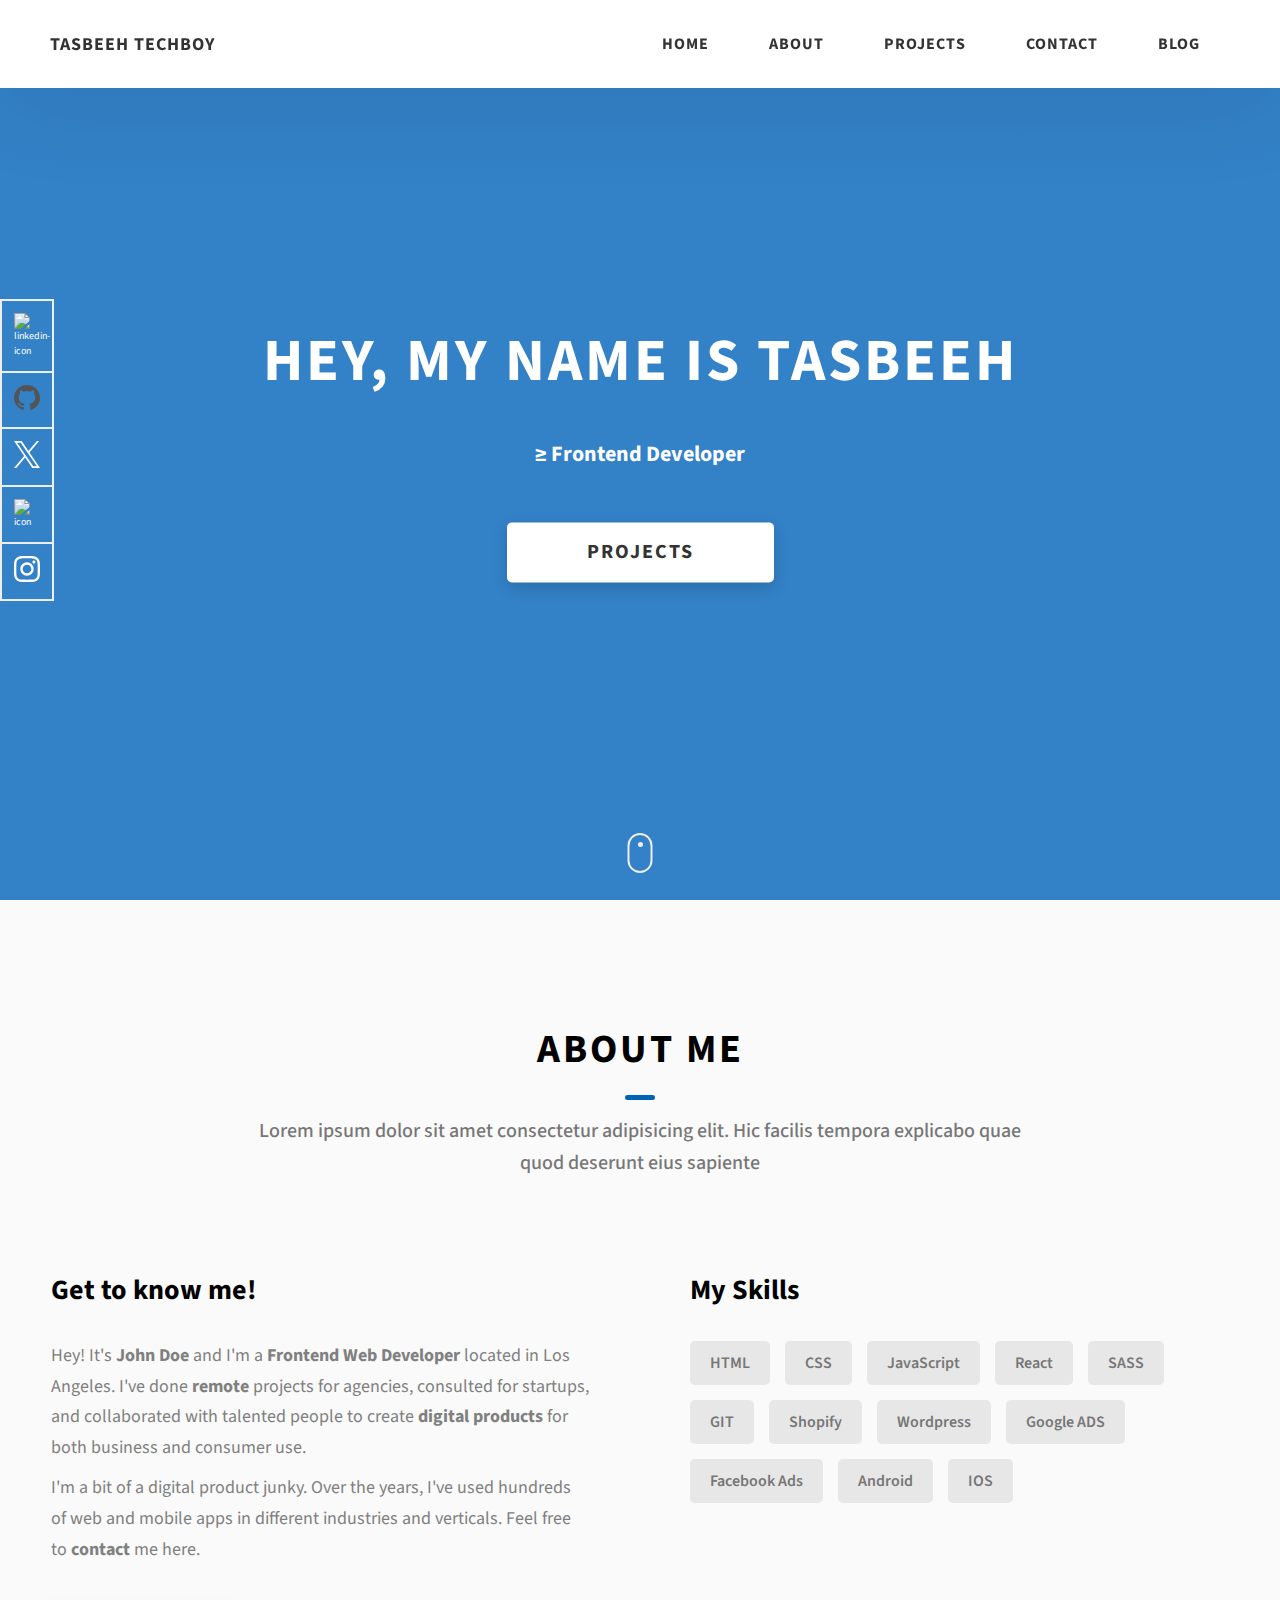
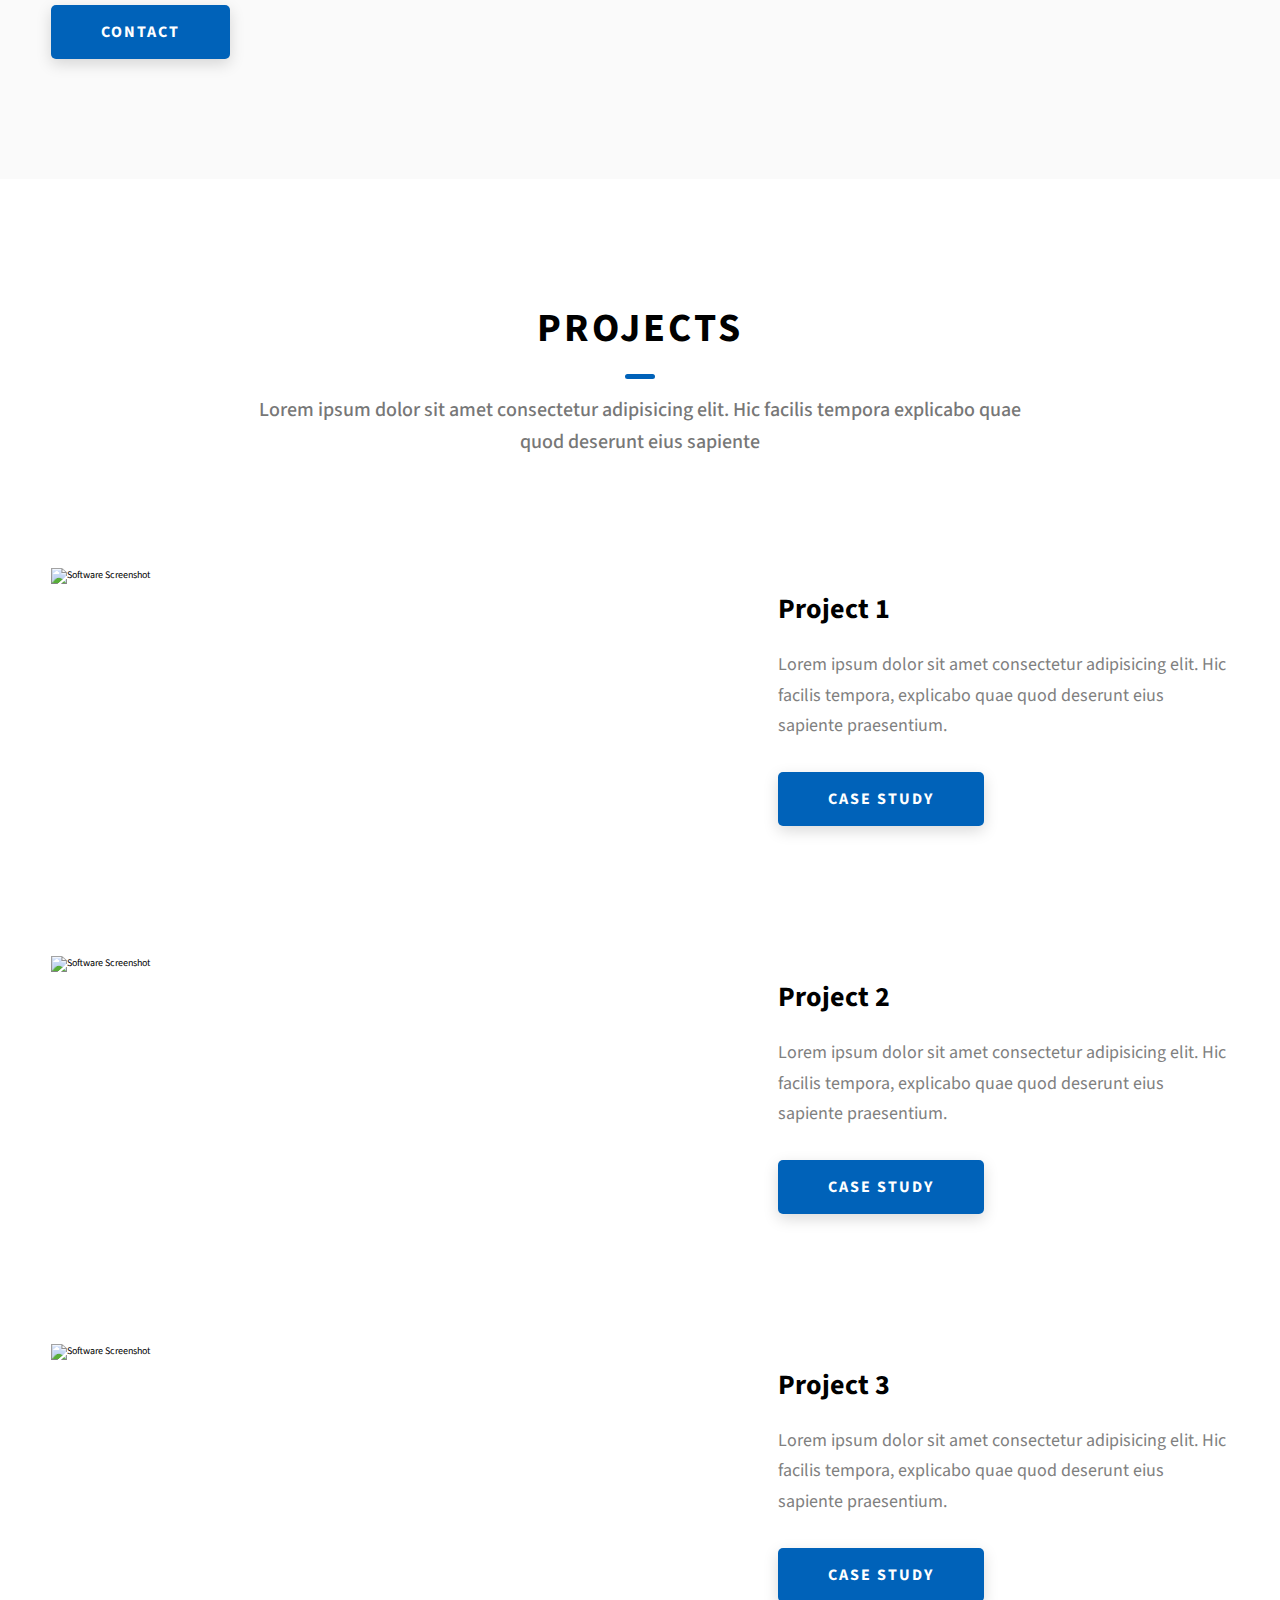
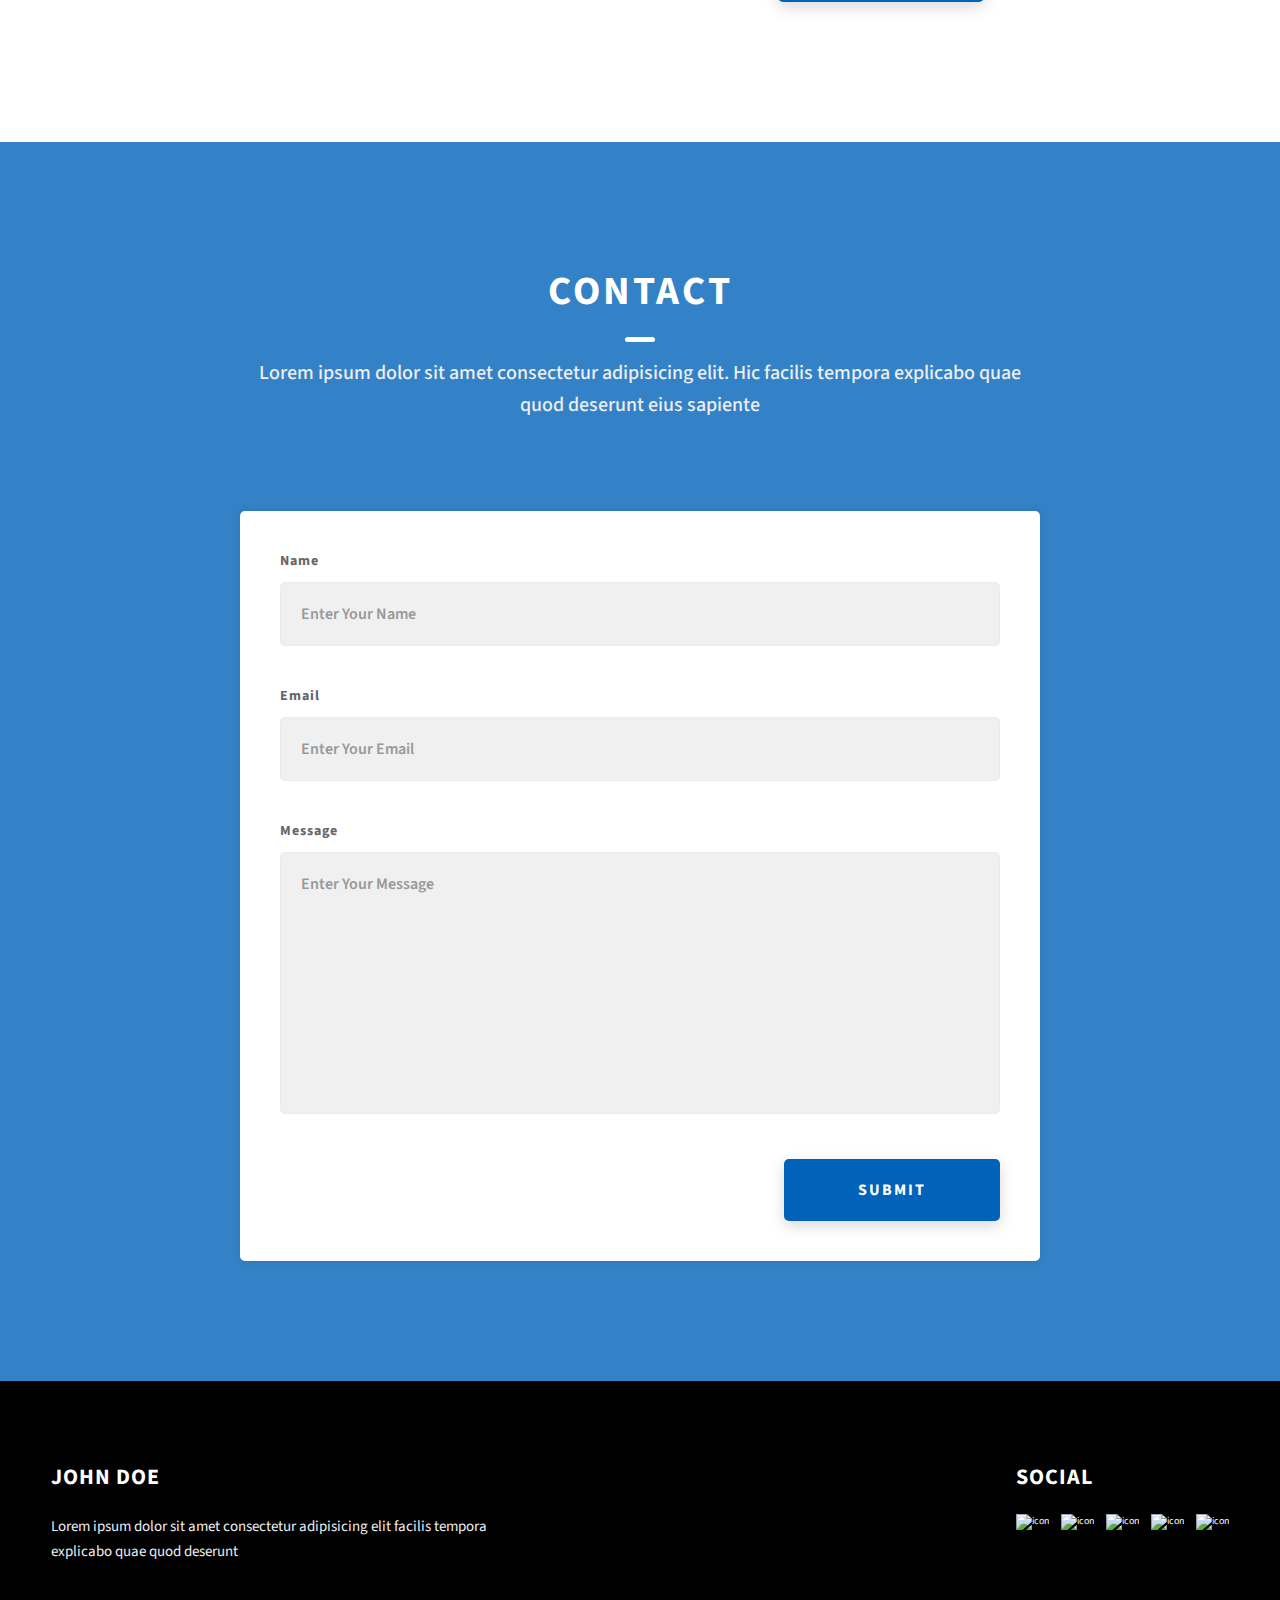
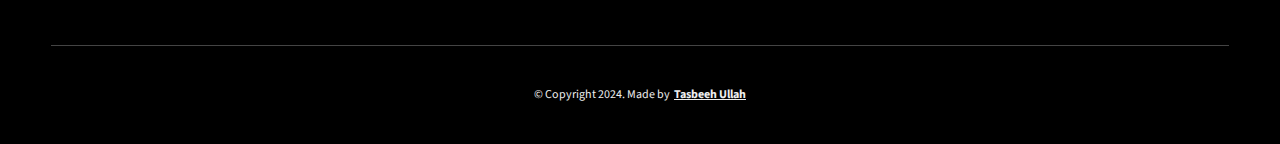
==== portoliosite 2/index.html @ 3620fe5a "added new folder of new portfolio site" ====
<!DOCTYPE html>
<html lang="en">

<head>
    <meta charset="UTF-8" />
    <meta name="viewport" content="width=device-width, initial-scale=1.0" />
    <meta http-equiv="X-UA-Compatible" content="ie=edge" />
    <title>Tasbeeh Ullah</title>
    <meta name="description" content="Tasbeeh Ullah" />

    <link rel="stylesheet" href="assest/css/style.css">

    <link rel="preconnect" href="https://fonts.googleapis.com" />
    <link rel="preconnect" href="https://fonts.gstatic.com" crossorigin />
    <link href="https://fonts.googleapis.com/css2?family=Source+Sans+Pro:wght@400;600;700;900&display=swap"
        rel="stylesheet" />
</head>

<body>
    <header class="header">
        <div class="header__content">
            <div class="header__logo-container">
                <!-- <div class="header__logo-img-cont"> -->
                <!-- <img src="./image/profile2.png" alt="Tasbeeh ullah logo" class="header__logo-img" /> -->
                <!-- </div> -->
                <span class="header__logo-sub">Tasbeeh TechBoy</span>
            </div>

            <div class="header__main">
                <ul class="header__links">
                    <li class="header__link-wrapper">
                        <a href="./index.html" class="header__link"> Home </a>
                    </li>
                    <li class="header__link-wrapper">
                        <a href="./index.html#about" class="header__link">About </a>
                    </li>
                    <li class="header__link-wrapper">
                        <a href="./index.html#projects" class="header__link">
                            Projects
                        </a>
                    </li>
                    <li class="header__link-wrapper">
                        <a href="./index.html#contact" class="header__link"> Contact </a>
                    </li>
                    <li class="header__link-wrapper">
                        <a href="./index.html#blog" class="header__link"> Blog </a>
                    </li>
                </ul>
                <!--  -->
                <div class="header__main-ham-menu-cont">
                    <img src="./assets/svg/ham-menu.svg" alt="hamburger menu" class="header__main-ham-menu" />
                    <img src="./assets/svg/ham-menu-close.svg" alt="hamburger menu close"
                        class="header__main-ham-menu-close d-none" />
                </div>
            </div>
        </div>

        <!--  -->
        <div class="header__sm-menu">
            <div class="header__sm-menu-content">
                <ul class="header__sm-menu-links">
                    <li class="header__sm-menu-link">
                        <a href="./index.html"> Home </a>
                    </li>

                    <li class="header__sm-menu-link">
                        <a href="./index.html#about"> About </a>
                    </li>

                    <li class="header__sm-menu-link">
                        <a href="./index.html#projects"> Projects </a>
                    </li>

                    <li class="header__sm-menu-link">
                        <a href="./index.html#contact"> Contact </a>
                    </li>
                </ul>
            </div>
        </div>
    </header>
    <!-- Header end -->


    <!-- hereo Section start -->
    <section class="home-hero">
        <div class="home-hero__content">
            <h1 class="heading-primary">Hey, My name is Tasbeeh </h1>
            <div class="home-hero__info">

                <h2 class="text-primary" id="subtitle">≥
                    Frontend Developer </h2>
            </div>
            <div class="home-hero__cta">
                <a href="./#projects" class="btn btn--bg">Projects</a>
            </div>
        </div>
        <div class="home-hero__socials">
            <div class="home-hero__social">
                <a href="#" class="home-hero__social-icon-link">
                    <img src="/assest/images/linkedin.svg" alt="linkedin-icon" class="home-hero__social-icon" />
                </a>
            </div>
            <div class="home-hero__social">
                <a href="#" class="home-hero__social-icon-link">
                    <img src="./assest/images/github.svg" alt="github-icon" class="home-hero__social-icon" />
                </a>
            </div>
            <div class="home-hero__social">
                <a href="#" class="home-hero__social-icon-link">
                    <img src="./assest/images/x_dark.svg" alt="twitter-icon" class="home-hero__social-icon" />
                </a>
            </div>
            <div class="home-hero__social">
                <a href="#" class="home-hero__social-icon-link">
                    <img src="./assets/png/yt-ico.png" alt="icon" class="home-hero__social-icon" />
                </a>
            </div>
            <div class="home-hero__social">
                <a href="#" class="home-hero__social-icon-link home-hero__social-icon-link--bd-none">
                    <img src="./assest/images/instagram_dark.svg" alt="instigram-icon" class="home-hero__social-icon" />
                </a>
            </div>
        </div>

        <div class="home-hero__mouse-scroll-cont">
            <div class="mouse"></div>
        </div>
    </section>
    <!--  -->
    <section id="about" class="about sec-pad">
        <div class="main-container">
            <h2 class="heading heading-sec heading-sec__mb-med">
                <span class="heading-sec__main">About Me</span>
                <span class="heading-sec__sub">
                    Lorem ipsum dolor sit amet consectetur adipisicing elit. Hic facilis
                    tempora explicabo quae quod deserunt eius sapiente
                </span>
            </h2>

            <div class="about__content">
                <div class="about__content-main">
                    <h3 class="about__content-title">Get to know me!</h3>
                    <div class="about__content-details">
                        <p class="about__content-details-para">
                            Hey! It's
                            <strong>John Doe</strong>
                            and I'm a <strong> Frontend Web Developer </strong> located in
                            Los Angeles. I've done
                            <strong> remote </strong>
                            projects for agencies, consulted for startups, and collaborated
                            with talented people to create
                            <strong>digital products </strong>
                            for both business and consumer use.
                        </p>
                        <p class="about__content-details-para">
                            I'm a bit of a digital product junky. Over the years, I've used
                            hundreds of web and mobile apps in different industries and
                            verticals. Feel free to
                            <strong>contact</strong> me here.
                        </p>
                    </div>
                    <a href="./#contact" class="btn btn--med btn--theme dynamicBgClr">Contact</a>
                </div>
                <div class="about__content-skills">
                    <h3 class="about__content-title">My Skills</h3>
                    <div class="skills">
                        <div class="skills__skill">HTML</div>
                        <div class="skills__skill">CSS</div>
                        <div class="skills__skill">JavaScript</div>
                        <div class="skills__skill">React</div>
                        <div class="skills__skill">SASS</div>
                        <div class="skills__skill">GIT</div>
                        <div class="skills__skill">Shopify</div>
                        <div class="skills__skill">Wordpress</div>
                        <div class="skills__skill">Google ADS</div>
                        <div class="skills__skill">Facebook Ads</div>
                        <div class="skills__skill">Android</div>
                        <div class="skills__skill">IOS</div>
                    </div>
                </div>
            </div>
        </div>
    </section>
    <!--  -->
    <section id="projects" class="projects sec-pad">
        <div class="main-container">
            <h2 class="heading heading-sec heading-sec__mb-bg">
                <span class="heading-sec__main">Projects</span>
                <span class="heading-sec__sub">
                    Lorem ipsum dolor sit amet consectetur adipisicing elit. Hic facilis
                    tempora explicabo quae quod deserunt eius sapiente
                </span>
            </h2>

            <div class="projects__content">
                <div class="projects__row">
                    <div class="projects__row-img-cont">
                        <img src="./assets/jpeg/project-mockup-example.jpeg" alt="Software Screenshot"
                            class="projects__row-img" loading="lazy" />
                    </div>
                    <div class="projects__row-content">
                        <h3 class="projects__row-content-title">Project 1</h3>
                        <p class="projects__row-content-desc">
                            Lorem ipsum dolor sit amet consectetur adipisicing elit. Hic
                            facilis tempora, explicabo quae quod deserunt eius sapiente
                            praesentium.
                        </p>
                        <a href="./project-1.html" class="btn btn--med btn--theme dynamicBgClr" target="_blank">Case
                            Study</a>
                    </div>
                </div>
                <div class="projects__row">
                    <div class="projects__row-img-cont">
                        <img src="./assets/jpeg/project-mockup-example.jpeg" alt="Software Screenshot"
                            class="projects__row-img" loading="lazy" />
                    </div>
                    <div class="projects__row-content">
                        <h3 class="projects__row-content-title">Project 2</h3>
                        <p class="projects__row-content-desc">
                            Lorem ipsum dolor sit amet consectetur adipisicing elit. Hic
                            facilis tempora, explicabo quae quod deserunt eius sapiente
                            praesentium.
                        </p>
                        <a href="./project-2.html" class="btn btn--med btn--theme dynamicBgClr" target="_blank">Case
                            Study</a>
                    </div>
                </div>
                <div class="projects__row">
                    <div class="projects__row-img-cont">
                        <img src="./assets/jpeg/project-mockup-example.jpeg" alt="Software Screenshot"
                            class="projects__row-img" loading="lazy" />
                    </div>
                    <div class="projects__row-content">
                        <h3 class="projects__row-content-title">Project 3</h3>
                        <p class="projects__row-content-desc">
                            Lorem ipsum dolor sit amet consectetur adipisicing elit. Hic
                            facilis tempora, explicabo quae quod deserunt eius sapiente
                            praesentium.
                        </p>
                        <a href="./project-3.html" class="btn btn--med btn--theme dynamicBgClr" target="_blank">Case
                            Study</a>
                    </div>
                </div>
            </div>
        </div>
    </section>
    <section id="contact" class="contact sec-pad dynamicBg">
        <div class="main-container">
            <h2 class="heading heading-sec heading-sec__mb-med">
                <span class="heading-sec__main heading-sec__main--lt">Contact</span>
                <span class="heading-sec__sub heading-sec__sub--lt">
                    Lorem ipsum dolor sit amet consectetur adipisicing elit. Hic facilis
                    tempora explicabo quae quod deserunt eius sapiente
                </span>
            </h2>
            <div class="contact__form-container">
                <form action="#" class="contact__form">
                    <div class="contact__form-field">
                        <label class="contact__form-label" for="name">Name</label>
                        <input required placeholder="Enter Your Name" type="text" class="contact__form-input"
                            name="name" id="name" />
                    </div>
                    <div class="contact__form-field">
                        <label class="contact__form-label" for="email">Email</label>
                        <input required placeholder="Enter Your Email" type="text" class="contact__form-input"
                            name="email" id="email" />
                    </div>
                    <div class="contact__form-field">
                        <label class="contact__form-label" for="message">Message</label>
                        <textarea required cols="30" rows="10" class="contact__form-input"
                            placeholder="Enter Your Message" name="message" id="message"></textarea>
                    </div>
                    <button type="submit" class="btn btn--theme contact__btn">
                        Submit
                    </button>
                </form>
            </div>
        </div>
    </section>
    <footer class="main-footer">
        <div class="main-container">
            <div class="main-footer__upper">
                <div class="main-footer__row main-footer__row-1">
                    <h2 class="heading heading-sm main-footer__heading-sm">
                        <span>Social</span>
                    </h2>
                    <div class="main-footer__social-cont">
                        <a target="_blank" rel="noreferrer" href="#">
                            <img class="main-footer__icon" src="./assets/png/linkedin-ico.png" alt="icon" />
                        </a>
                        <a target="_blank" rel="noreferrer" href="#">
                            <img class="main-footer__icon" src="./assets/png/github-ico.png" alt="icon" />
                        </a>
                        <a target="_blank" rel="noreferrer" href="#">
                            <img class="main-footer__icon" src="./assets/png/twitter-ico.png" alt="icon" />
                        </a>
                        <a target="_blank" rel="noreferrer" href="#">
                            <img class="main-footer__icon" src="./assets/png/yt-ico.png" alt="icon" />
                        </a>
                        <a target="_blank" rel="noreferrer" href="#">
                            <img class="main-footer__icon main-footer__icon--mr-none" src="./assets/png/insta-ico.png"
                                alt="icon" />
                        </a>
                    </div>
                </div>
                <div class="main-footer__row main-footer__row-2">
                    <h4 class="heading heading-sm text-lt">John Doe</h4>
                    <p class="main-footer__short-desc">
                        Lorem ipsum dolor sit amet consectetur adipisicing elit facilis
                        tempora explicabo quae quod deserunt
                    </p>
                </div>
            </div>

            <!-- If you give me some credit or shoutout here by linking to my website, then it will be a big thing for me and will help me a lot :) -->
            <div class="main-footer__lower">
                &copy; Copyright 2024. Made by
                <a rel="noreferrer" target="_blank" href="https://rammaheshwari.com">Tasbeeh Ullah</a>
            </div>
        </div>
    </footer>

    <script src="./assest/script.js"></script>
</body>

</html>
---- portoliosite 2/assest/css/style.css ----
/*
0 - 600px:      Phone
600 - 900px:    Tablet portrait
900 - 1200px:   Tablet landscape
[1200 - 1800] is where our normal styles apply
1800px + :      Big desktop
$breakpoint arguement choices:
- phone
- tab-port
- tab-land
- big-desktop

Inside media queries 1em is always 16px i.e 1em = 16px at every screen size only inside media queries
*/
*,
*::after,
*::before {
  margin: 0;
  padding: 0;
  box-sizing: inherit;
  font-family: inherit; }

html {
  font-size: 62.5%;
  scroll-behavior: smooth; }
  @media only screen and (max-width: 75em) {
    html {
      font-size: 59%; } }
  @media only screen and (max-width: 56.25em) {
    html {
      font-size: 56%; } }
  @media only screen and (min-width: 112.5em) {
    html {
      font-size: 65%; } }

body {
  box-sizing: border-box;
  position: relative;
  line-height: 1.5;
  font-family: sans-serif;
  overflow-x: hidden;
  overflow-y: scroll;
  font-family: 'Source Sans Pro', sans-serif; }

a {
  text-decoration: none;
  color: inherit; }

li {
  list-style: none; }

input:focus,
button:focus,
a:focus,
textarea:focus {
  outline: none; }

button {
  border: none;
  cursor: pointer; }

textarea {
  resize: none; }

.heading-primary {
  font-size: 6rem;
  text-transform: uppercase;
  letter-spacing: 3px;
  text-align: center; }
  @media only screen and (max-width: 37.5em) {
    .heading-primary {
      font-size: 4.5rem; } }

.heading-sec__mb-bg {
  margin-bottom: 11rem; }
  @media only screen and (max-width: 56.25em) {
    .heading-sec__mb-bg {
      margin-bottom: 8rem; } }

.heading-sec__mb-med {
  margin-bottom: 9rem; }
  @media only screen and (max-width: 56.25em) {
    .heading-sec__mb-med {
      margin-bottom: 8rem; } }

.heading-sec__main {
  display: block;
  font-size: 4rem;
  text-transform: uppercase;
  letter-spacing: 1px;
  letter-spacing: 3px;
  text-align: center;
  margin-bottom: 3.5rem;
  position: relative; }
  .heading-sec__main--lt {
    color: #fff; }
    .heading-sec__main--lt::after {
      content: '';
      background: #fff !important; }
  .heading-sec__main::after {
    content: '';
    position: absolute;
    top: calc(100% + 1.5rem);
    height: 5px;
    width: 3rem;
    background: #0062b9;
    left: 50%;
    transform: translateX(-50%);
    border-radius: 5px; }
    @media only screen and (max-width: 37.5em) {
      .heading-sec__main::after {
        top: calc(100% + 1.2rem); } }

.heading-sec__sub {
  display: block;
  text-align: center;
  color: #777;
  font-size: 2rem;
  font-weight: 500;
  max-width: 80rem;
  margin: auto;
  line-height: 1.6; }
  @media only screen and (max-width: 37.5em) {
    .heading-sec__sub {
      font-size: 1.8rem; } }
  .heading-sec__sub--lt {
    color: #eee; }

.heading-sm {
  font-size: 2.2rem;
  text-transform: uppercase;
  letter-spacing: 1px; }

.main-container {
  max-width: 120rem;
  margin: auto;
  width: 92%; }

.btn {
  background: #fff;
  color: #333;
  text-transform: uppercase;
  letter-spacing: 2px;
  display: inline-block;
  font-weight: 700;
  border-radius: 5px;
  box-shadow: 0 5px 15px 0 rgba(0, 0, 0, 0.15);
  transition: transform .3s; }
  .btn:hover {
    transform: translateY(-3px); }
  .btn--bg {
    padding: 1.5rem 8rem;
    font-size: 2rem; }
  .btn--med {
    padding: 1.5rem 5rem;
    font-size: 1.6rem; }
  .btn--theme {
    background: #0062b9;
    color: #fff; }
  .btn--theme-inv {
    color: #0062b9;
    background: #fff;
    border: 2px solid #0062b9;
    box-shadow: none;
    padding: calc(1.5rem - 2px) calc(5rem - 2px); }

.sec-pad {
  padding: 12rem 0; }
  @media only screen and (max-width: 56.25em) {
    .sec-pad {
      padding: 8rem 0; } }

.text-primary {
  color: #fff;
  font-size: 2.2rem;
  text-align: center;
  width: 100%;
  line-height: 1.6; }
  @media only screen and (max-width: 37.5em) {
    .text-primary {
      font-size: 2rem; } }

.d-none {
  display: none; }

.home-hero {
  color: #fff;
  background: linear-gradient(to right, rgba(0, 98, 185, 0.8), rgba(0, 98, 185, 0.8)), url(../../assets/svg/common-bg.svg);
  background-position: center;
  height: 100vh;
  min-height: 80rem;
  max-height: 120rem;
  position: relative; }
  @media only screen and (max-width: 37.5em) {
    .home-hero {
      height: unset;
      min-height: unset; } }
  .home-hero__socials {
    position: absolute;
    top: 50%;
    border: 2px solid #eee;
    border-left: 2px solid #eee;
    transform: translateY(-50%); }
    @media only screen and (max-width: 56.25em) {
      .home-hero__socials {
        display: none; } }
  .home-hero__mouse-scroll-cont {
    position: absolute;
    bottom: 3%;
    left: 50%;
    transform: translateX(-50%); }
    @media only screen and (max-width: 37.5em) {
      .home-hero__mouse-scroll-cont {
        display: none; } }
  .home-hero__social {
    width: 5rem; }
  .home-hero__social-icon-link {
    width: 100%;
    display: block;
    padding: 1.2rem;
    border-bottom: 2px solid #eee;
    transition: background .3s; }
    .home-hero__social-icon-link:hover {
      background: rgba(255, 255, 255, 0.1); }
    .home-hero__social-icon-link--bd-none {
      border-bottom: 0; }
  .home-hero__social-icon {
    width: 100%; }
  .home-hero__content {
    position: absolute;
    top: 50%;
    left: 50%;
    transform: translate(-50%, -50%);
    max-width: 90rem;
    width: 92%; }
    @media only screen and (max-width: 37.5em) {
      .home-hero__content {
        padding: 19rem 0 13rem 0;
        margin: auto;
        position: static;
        transform: translate(0, 0); } }
  .home-hero__info {
    margin: 3rem auto 0 auto;
    max-width: 80rem; }
  .home-hero__cta {
    margin-top: 5rem;
    text-align: center; }

.about {
  background: #fafafa; }
  .about__content {
    display: grid;
    grid-template-columns: 1fr 1fr;
    grid-gap: 10rem; }
    @media only screen and (max-width: 56.25em) {
      .about__content {
        grid-template-columns: 1fr;
        grid-gap: 8rem; } }
    .about__content-title {
      font-weight: 700;
      font-size: 2.8rem;
      margin-bottom: 3rem; }
      @media only screen and (max-width: 37.5em) {
        .about__content-title {
          font-size: 2.4rem; } }
    .about__content-details-para {
      font-size: 1.8rem;
      color: grey;
      max-width: 60rem;
      line-height: 1.7;
      margin-bottom: 1rem; }
      .about__content-details-para--hl {
        font-weight: 700;
        margin: 0 3px; }
      .about__content-details-para:last-child {
        margin-bottom: 4rem; }

.projects__row {
  display: grid;
  grid-template-columns: 1.5fr 1fr;
  grid-gap: 5rem;
  margin-bottom: 11rem; }
  @media only screen and (max-width: 56.25em) {
    .projects__row {
      grid-template-columns: 1fr;
      grid-gap: 2rem;
      margin-bottom: 8rem; } }
  @media only screen and (max-width: 56.25em) {
    .projects__row {
      text-align: center; } }
  .projects__row:last-child {
    margin-bottom: 0; }
  .projects__row-img-cont {
    overflow: hidden; }
  .projects__row-img {
    width: 100%;
    display: block;
    object-fit: cover; }
  .projects__row-content {
    padding: 2rem 0;
    display: flex;
    justify-content: center;
    flex-direction: column;
    align-items: flex-start; }
    @media only screen and (max-width: 56.25em) {
      .projects__row-content {
        align-items: center; } }
    .projects__row-content-title {
      font-weight: 700;
      font-size: 2.8rem;
      margin-bottom: 2rem; }
      @media only screen and (max-width: 37.5em) {
        .projects__row-content-title {
          font-size: 2.4rem; } }
    .projects__row-content-desc {
      font-size: 1.8rem;
      color: grey;
      max-width: 60rem;
      line-height: 1.7;
      margin-bottom: 3rem; }
      @media only screen and (max-width: 37.5em) {
        .projects__row-content-desc {
          font-size: 1.7rem; } }

.contact {
  background: linear-gradient(to right, rgba(0, 98, 185, 0.8), rgba(0, 98, 185, 0.8)), url(../../assets/svg/common-bg.svg);
  background-size: cover;
  background-position: center; }
  .contact__form-container {
    box-shadow: 0 0 10px rgba(0, 0, 0, 0.1);
    background: white;
    padding: 4rem;
    margin-top: 6rem;
    max-width: 80rem;
    text-align: right;
    width: 95%;
    border-radius: 5px;
    margin: 5rem auto 0 auto; }
    @media only screen and (max-width: 37.5em) {
      .contact__form-container {
        padding: 3rem; } }
  .contact__form-field {
    margin-bottom: 4rem; }
    @media only screen and (max-width: 37.5em) {
      .contact__form-field {
        margin-bottom: 3rem; } }
  .contact__form-label {
    color: #666;
    font-size: 1.4rem;
    letter-spacing: 1px;
    font-weight: 700;
    margin-bottom: 1rem;
    display: block;
    text-align: left; }
  .contact__form-input {
    color: #333;
    padding: 2rem;
    width: 100%;
    border: 1px solid #ebebeb;
    font-size: 1.6rem;
    letter-spacing: 0px;
    background: #f0f0f0;
    border-radius: 5px;
    font-weight: 600;
    /* Code for Modern Browsers */
    /* Code for WebKit, Blink, Edge */
    /* Code for Internet Explorer 10-11 */
    /* Code for Microsoft Edge */
    /* Code for Mozilla Firefox 4 to 18 */
    /* Code for Mozilla Firefox 19+ */ }
    .contact__form-input::placeholder {
      color: #999;
      font-weight: 600;
      font-size: 1.6rem; }
    .contact__form-input::-webkit-input-placeholder {
      color: #999;
      font-weight: 600;
      font-size: 1.6rem; }
    .contact__form-input:-ms-input-placeholder {
      color: #999;
      font-weight: 600;
      font-size: 1.6rem; }
    .contact__form-input::-ms-input-placeholder {
      color: #999;
      font-weight: 600;
      font-size: 1.6rem; }
    .contact__form-input:-moz-placeholder {
      opacity: 1;
      color: #999;
      font-weight: 600;
      font-size: 1.6rem; }
    .contact__form-input::-moz-placeholder {
      opacity: 1;
      color: #999;
      font-weight: 600;
      font-size: 1.6rem; }
  .contact__btn {
    width: 30%;
    padding: 2rem 4rem;
    font-size: 1.6rem; }
    @media only screen and (max-width: 37.5em) {
      .contact__btn {
        width: 100%; } }

.project-cs-hero {
  color: #fff;
  background: linear-gradient(to right, rgba(0, 98, 185, 0.8), rgba(0, 98, 185, 0.8)), url(../../assets/svg/common-bg.svg);
  background-size: cover;
  background-position: center;
  position: relative; }
  @media only screen and (max-width: 37.5em) {
    .project-cs-hero {
      height: unset;
      min-height: unset; } }
  .project-cs-hero__content {
    padding: 25rem 0 17rem 0;
    max-width: 90rem;
    width: 92%;
    margin: auto; }
    @media only screen and (max-width: 37.5em) {
      .project-cs-hero__content {
        padding: 19rem 0 13rem 0;
        margin: auto;
        position: static;
        transform: translate(0, 0); } }
  .project-cs-hero__info {
    margin: 3rem auto 0 auto;
    max-width: 80rem; }
  .project-cs-hero__cta {
    margin-top: 5rem;
    text-align: center; }

.project-details__content {
  padding: 8rem 0;
  max-width: 90rem;
  margin: auto; }
  .project-details__content-title {
    font-weight: 700;
    font-size: 2.8rem;
    margin-bottom: 3rem; }
    @media only screen and (max-width: 37.5em) {
      .project-details__content-title {
        font-size: 2.4rem; } }

.project-details__showcase-img-cont {
  width: 100%;
  margin-bottom: 6rem; }

.project-details__showcase-img {
  width: 100%; }

.project-details__content-main {
  width: 100%;
  max-width: 70rem;
  margin: auto; }

.project-details__desc {
  margin: 0 0 7rem 0; }
  .project-details__desc-para {
    font-size: 1.8rem;
    line-height: 1.7;
    color: grey;
    margin-bottom: 2rem; }

.project-details__tools-used {
  margin: 0 0 7rem 0; }
  .project-details__tools-used-list {
    display: flex;
    flex-wrap: wrap; }
  .project-details__tools-used-item {
    padding: 1rem 2rem;
    margin-bottom: 1.5rem;
    margin-right: 1.5rem;
    font-size: 1.6rem;
    background: rgba(153, 153, 153, 0.2);
    border-radius: 5px;
    font-weight: 600;
    color: #777; }

.project-details__links {
  margin: 0 0; }
  .project-details__links-btn {
    margin-right: 2rem; }
    @media only screen and (max-width: 37.5em) {
      .project-details__links-btn {
        margin-right: 0;
        width: 70%;
        margin-bottom: 2rem;
        text-align: center; } }
    .project-details__links-btn:last-child {
      margin: 0; }
      @media only screen and (max-width: 37.5em) {
        .project-details__links-btn:last-child {
          margin: 0; } }

.header {
  position: fixed;
  width: 100%;
  z-index: 1000;
  background: #000;
  background: #fff;
  box-shadow: 0 10px 100px rgba(0, 0, 0, 0.1); }
  .header__content {
    display: flex;
    align-items: center;
    justify-content: space-between;
    padding: 1rem 5rem; }
    @media only screen and (max-width: 56.25em) {
      .header__content {
        padding: 0 2rem; } }
  .header__logo-container {
    display: flex;
    align-items: center;
    cursor: pointer;
    color: #333;
    transition: color .3s; }
    .header__logo-container:hover {
      color: #0062b9; }
  .header__logo-img-cont {
    width: 5rem;
    height: 5rem;
    border-radius: 50px;
    overflow: hidden;
    margin-right: 1.5rem;
    background: #0062b9; }
    @media only screen and (max-width: 56.25em) {
      .header__logo-img-cont {
        width: 4.5rem;
        height: 4.5rem;
        margin-right: 1.2rem; } }
  .header__logo-img {
    width: 100%;
    height: 100%;
    object-fit: cover;
    object-position: center;
    display: block; }
  .header__logo-sub {
    font-size: 1.8rem;
    text-transform: uppercase;
    font-weight: 700;
    letter-spacing: 1px; }
  .header__links {
    display: flex; }
    @media only screen and (max-width: 37.5em) {
      .header__links {
        display: none; } }
  .header__link {
    padding: 2.2rem 3rem;
    display: inline-block;
    font-size: 1.6rem;
    color: #333;
    text-transform: uppercase;
    letter-spacing: 1px;
    font-weight: 700;
    transition: color .3s; }
    .header__link:hover {
      color: #0062b9; }
    @media only screen and (max-width: 56.25em) {
      .header__link {
        padding: 3rem 1.8rem;
        font-size: 1.5rem; } }
  .header__main-ham-menu-cont {
    display: none;
    width: 3rem;
    padding: 2.2rem 0; }
    @media only screen and (max-width: 37.5em) {
      .header__main-ham-menu-cont {
        display: block; } }
  .header__main-ham-menu {
    width: 100%; }
  .header__main-ham-menu-close {
    width: 100%; }
  .header__sm-menu {
    background: #fff;
    position: absolute;
    width: 100%;
    top: 100%;
    visibility: hidden;
    opacity: 0;
    transition: all .3s;
    box-shadow: 0px 5px 5px 0px rgba(0, 0, 0, 0.1);
    -webkit-box-shadow: 0px 5px 5px 0px rgba(0, 0, 0, 0.1);
    -moz-box-shadow: 0px 5px 5px 0px rgba(0, 0, 0, 0.1); }
    .header__sm-menu--active {
      visibility: hidden;
      opacity: 0; }
      @media only screen and (max-width: 37.5em) {
        .header__sm-menu--active {
          visibility: visible;
          opacity: 1; } }
  .header__sm-menu-link a {
    display: block;
    text-decoration: none;
    padding: 2.5rem 3rem;
    font-size: 1.6rem;
    color: #333;
    text-align: right;
    border-bottom: 1px solid #eee;
    font-weight: 700;
    text-transform: uppercase;
    letter-spacing: 2px;
    transition: color .3s; }
    .header__sm-menu-link a:hover {
      color: #0062b9; }
  .header__sm-menu-link:first-child a {
    border-top: 1px solid #eee; }
  .header__sm-menu-link-last {
    border-bottom: 0; }

.main-footer {
  background: #000;
  color: #fff; }
  .main-footer__upper {
    display: flex;
    justify-content: space-between;
    padding: 8rem 0; }
    @media only screen and (max-width: 56.25em) {
      .main-footer__upper {
        padding: 6rem 0; } }
    @media only screen and (max-width: 37.5em) {
      .main-footer__upper {
        display: block; } }
  .main-footer__row-1 {
    order: 2; }
    @media only screen and (max-width: 56.25em) {
      .main-footer__row-1 {
        margin-bottom: 5rem; } }
  .main-footer__row-2 {
    width: 40%;
    order: 1;
    max-width: 50rem; }
    @media only screen and (max-width: 56.25em) {
      .main-footer__row-2 {
        width: 100%; } }
  .main-footer__short-desc {
    margin-top: 2rem;
    color: #eee;
    font-size: 1.5rem;
    line-height: 1.7; }
  .main-footer__social-cont {
    margin-top: 2rem; }
  .main-footer__icon {
    margin-right: 1rem;
    width: 2.5rem; }
    .main-footer__icon--mr-none {
      margin-right: 0; }
  .main-footer__lower {
    padding: 4rem 0;
    border-top: 1px solid #444;
    color: #eee;
    font-size: 1.2rem;
    text-align: left;
    text-align: center; }
    .main-footer__lower a {
      text-decoration: underline;
      font-weight: bold;
      margin-left: 2px; }
    @media only screen and (max-width: 56.25em) {
      .main-footer__lower {
        padding: 3.5rem 0; } }

.skills {
  display: flex;
  flex-wrap: wrap; }
  .skills__skill {
    padding: 1rem 2rem;
    margin-bottom: 1.5rem;
    margin-right: 1.5rem;
    font-size: 1.6rem;
    background: rgba(153, 153, 153, 0.2);
    border-radius: 5px;
    font-weight: 600;
    color: #777; }

.mouse {
  width: 25px;
  height: 40px;
  border: 2px solid #eee;
  border-radius: 60px;
  position: relative;
  overflow: hidden; }
  .mouse::before {
    content: '';
    width: 5px;
    height: 5px;
    position: absolute;
    top: 7px;
    left: 50%;
    transform: translateX(-50%);
    background-color: #eee;
    border-radius: 50%;
    opacity: 1;
    animation: wheel 1.3s infinite;
    -webkit-animation: wheel 1.3s infinite; }

@keyframes wheel {
  to {
    opacity: 0;
    top: 27px; } }

@-webkit-keyframes wheel {
  to {
    opacity: 0;
    top: 27px; } }
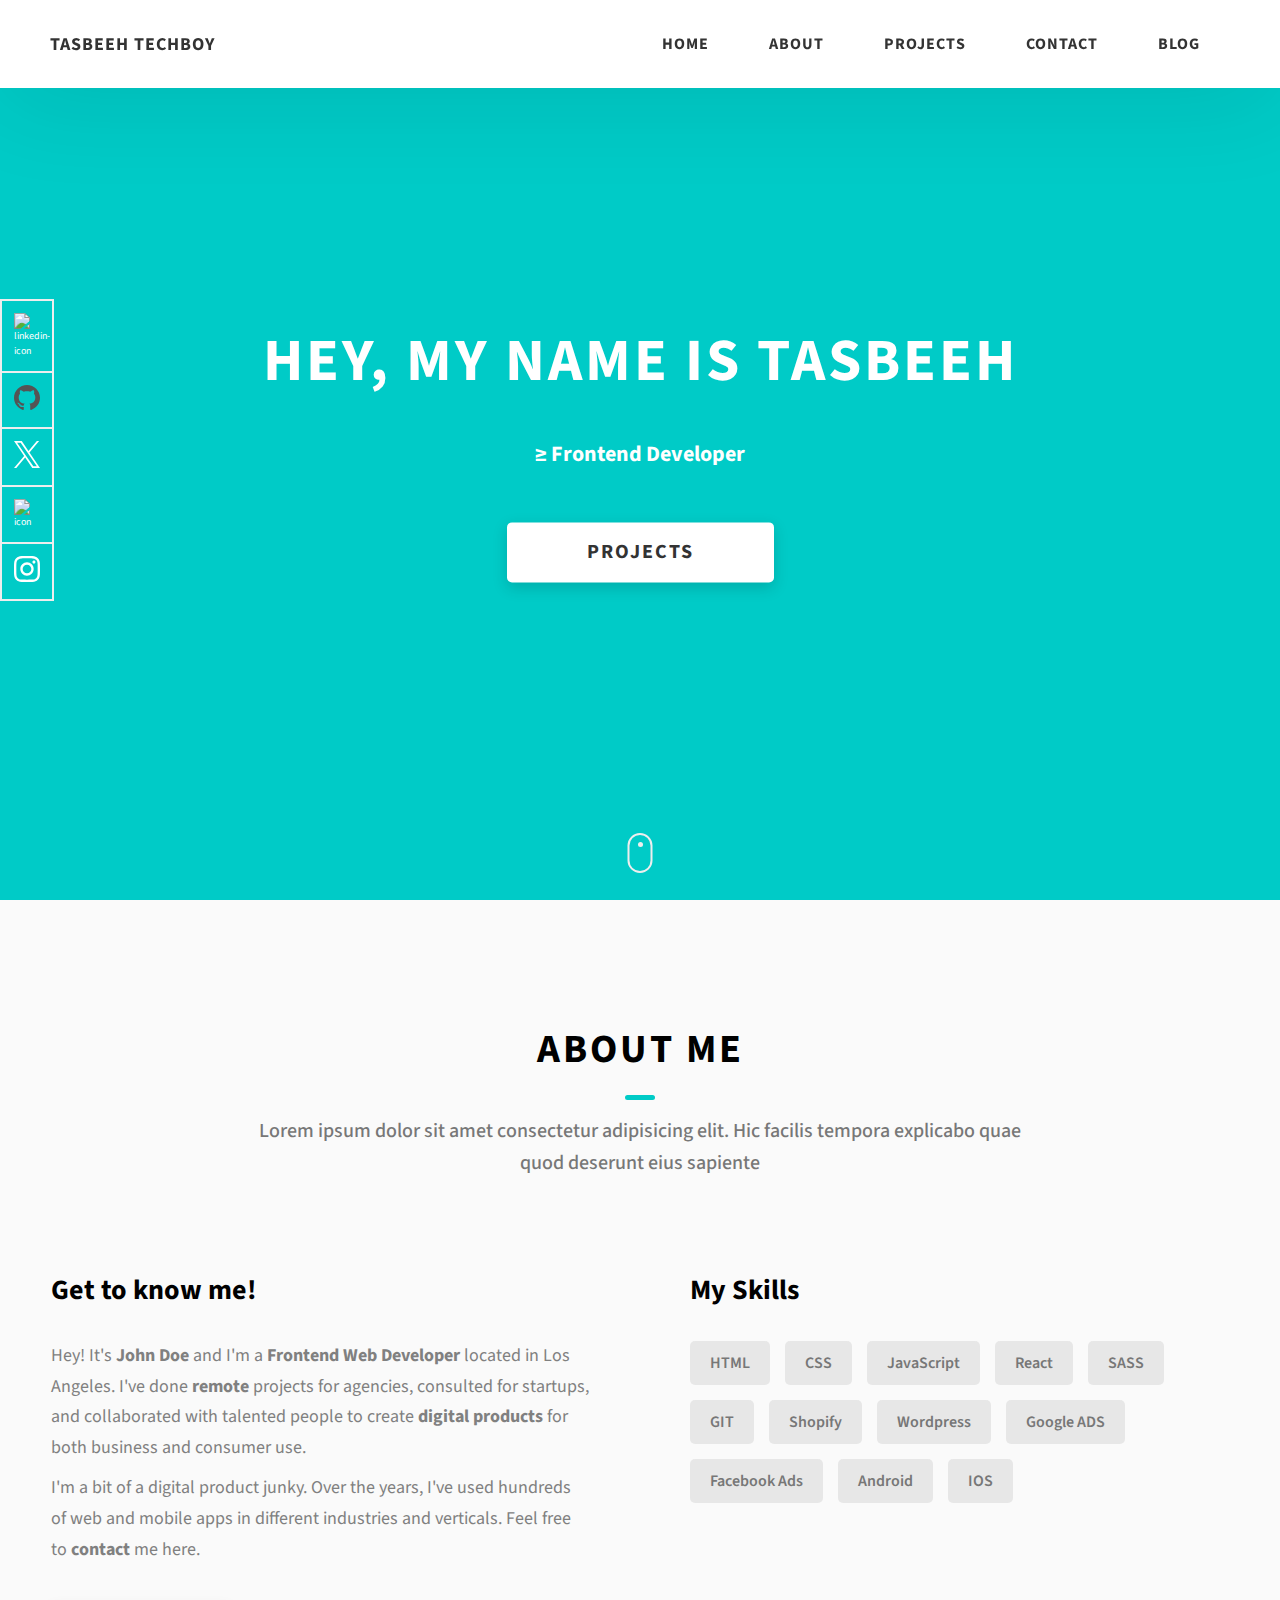
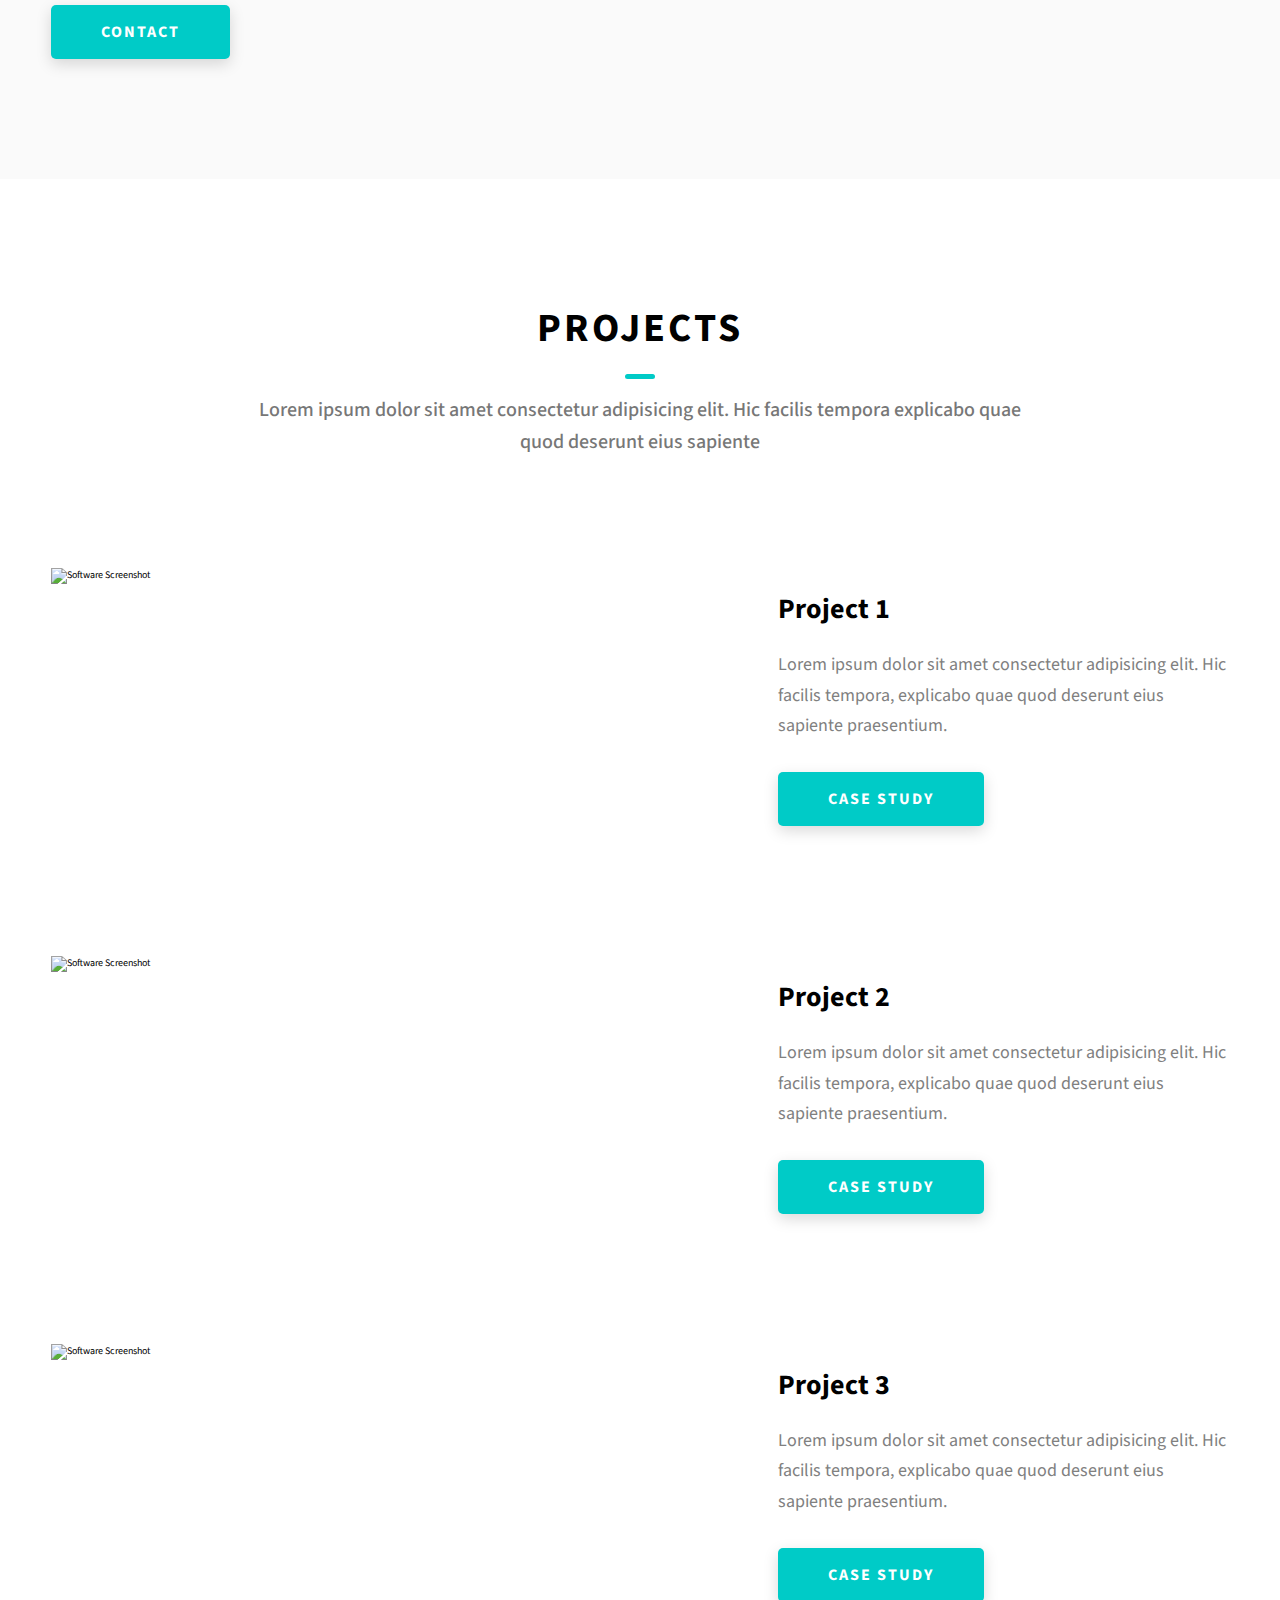
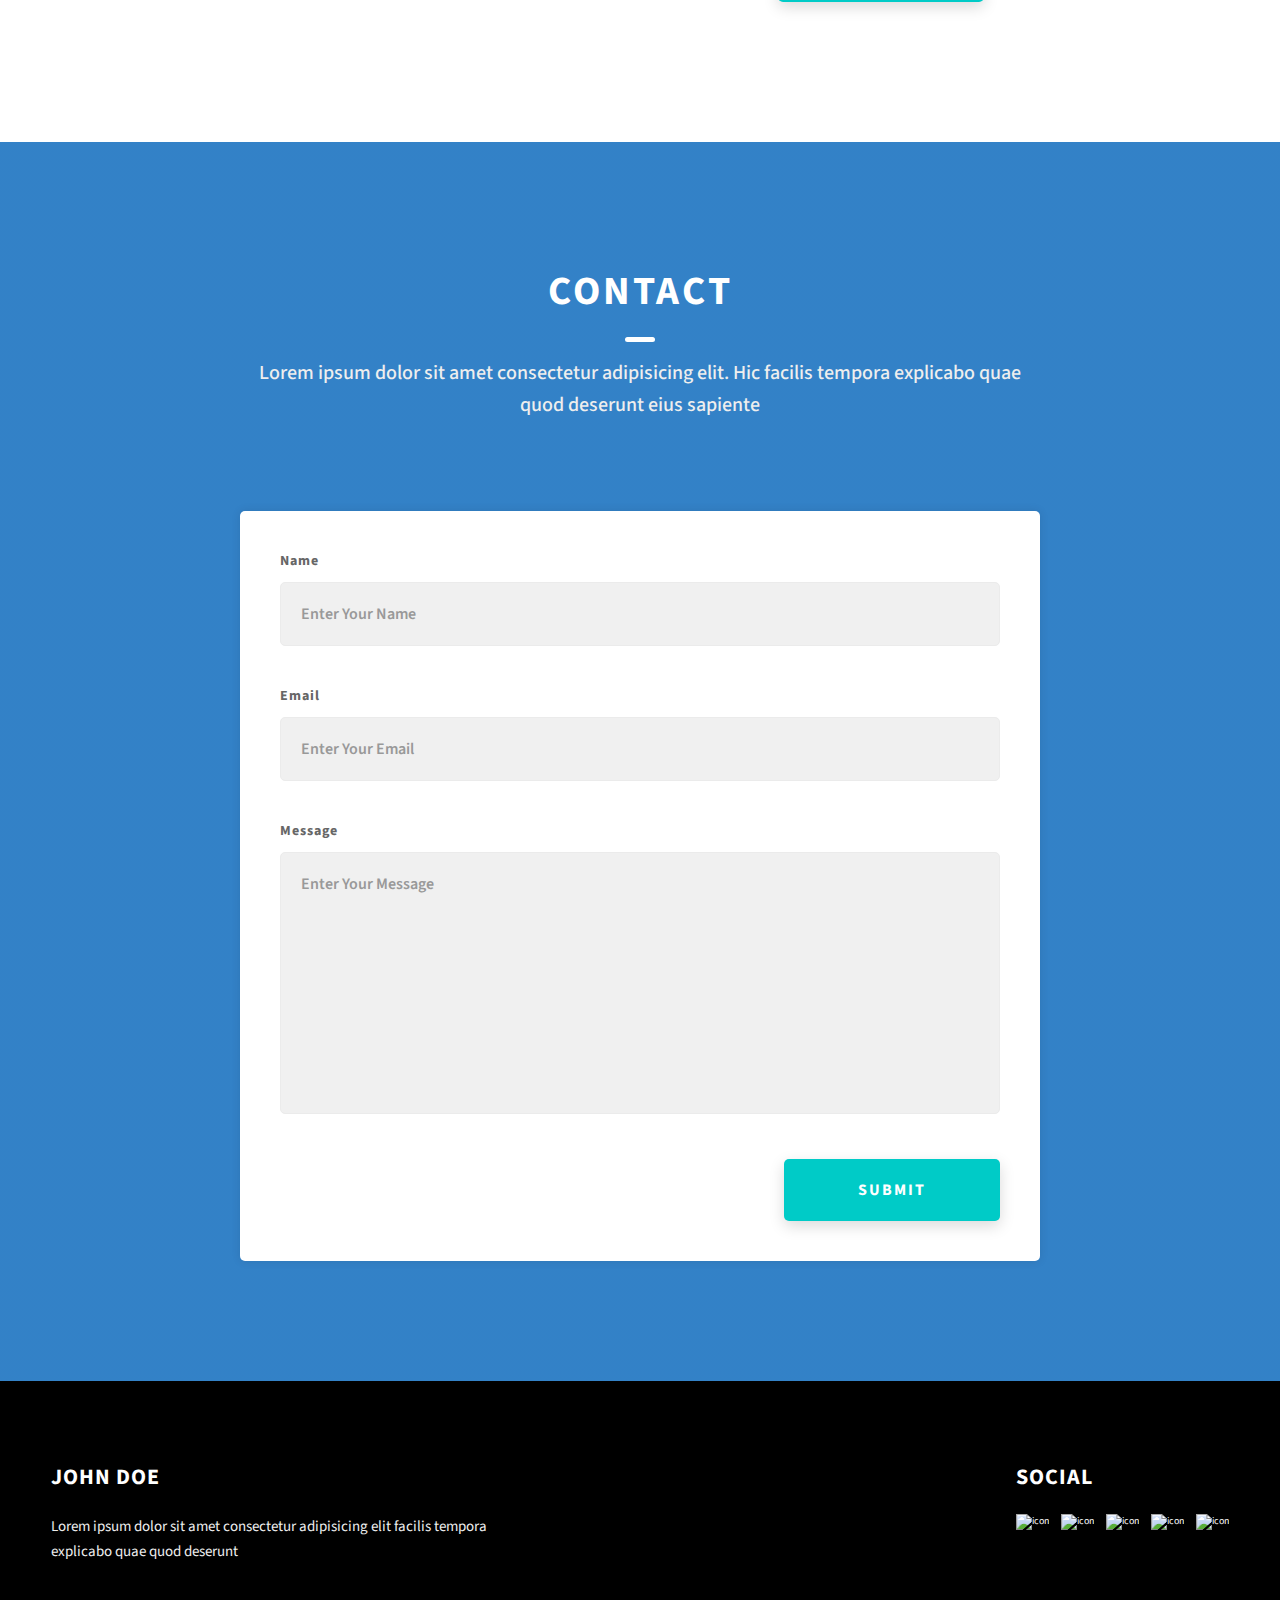
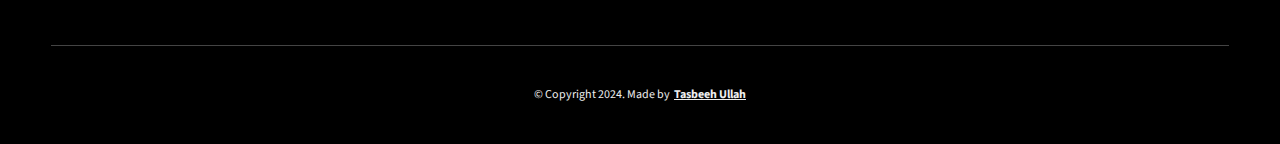
==== commit 3ed45ccb: "Improving my site" ====
--- a/portoliosite 2/index.html
+++ b/portoliosite 2/index.html
@@ -96,8 +96,8 @@
         </div>
         <div class="home-hero__socials">
             <div class="home-hero__social">
-                <a href="#" class="home-hero__social-icon-link">
-                    <img src="/assest/images/linkedin.svg" alt="linkedin-icon" class="home-hero__social-icon" />
+                <a target="_blank" href="#" class="home-hero__social-icon-link">
+                    <img src="/" alt="linkedin-icon" class="home-hero__social-icon" />
                 </a>
             </div>
             <div class="home-hero__social">
@@ -313,6 +313,8 @@
             </div>
 
             <!-- If you give me some credit or shoutout here by linking to my website, then it will be a big thing for me and will help me a lot :) -->
+
+            <!-- ! need improment -->
             <div class="main-footer__lower">
                 &copy; Copyright 2024. Made by
                 <a rel="noreferrer" target="_blank" href="https://rammaheshwari.com">Tasbeeh Ullah</a>
--- a/portoliosite 2/assest/css/style.css
+++ b/portoliosite 2/assest/css/style.css
@@ -103,7 +103,8 @@
     top: calc(100% + 1.5rem);
     height: 5px;
     width: 3rem;
-    background: #0062b9;
+    /* background: #0062b9; */
+    background: #00CBC7;
     left: 50%;
     transform: translateX(-50%);
     border-radius: 5px; }
@@ -155,12 +156,15 @@
     padding: 1.5rem 5rem;
     font-size: 1.6rem; }
   .btn--theme {
-    background: #0062b9;
+    /* background: #0062b9; */
+    background: #00CBC7;
     color: #fff; }
   .btn--theme-inv {
-    color: #0062b9;
+    /* color: #0062b9; */
+    color: #00CBC7;
     background: #fff;
-    border: 2px solid #0062b9;
+    /* border: 2px solid #0062b9; */
+    border: 2px solid #00CBC7;
     box-shadow: none;
     padding: calc(1.5rem - 2px) calc(5rem - 2px); }
 
@@ -185,7 +189,9 @@
 
 .home-hero {
   color: #fff;
-  background: linear-gradient(to right, rgba(0, 98, 185, 0.8), rgba(0, 98, 185, 0.8)), url(../../assets/svg/common-bg.svg);
+  /* background: linear-gradient(to right, rgba(0, 98, 185, 0.8), rgba(0, 98, 185, 0.8)), url(../../assets/svg/common-bg.svg); */
+  background: linear-gradient(to right, rgba(0, 203, 199, 1), rgba(0, 203, 199, 1)), url(../../assets/svg/common-bg.svg);
+
   background-position: center;
   height: 100vh;
   min-height: 80rem;
@@ -515,14 +521,14 @@
     color: #333;
     transition: color .3s; }
     .header__logo-container:hover {
-      color: #0062b9; }
+      color: #00CBC7; }
   .header__logo-img-cont {
     width: 5rem;
     height: 5rem;
     border-radius: 50px;
     overflow: hidden;
     margin-right: 1.5rem;
-    background: #0062b9; }
+    background: #00CBC7; }
     @media only screen and (max-width: 56.25em) {
       .header__logo-img-cont {
         width: 4.5rem;
@@ -554,7 +560,7 @@
     font-weight: 700;
     transition: color .3s; }
     .header__link:hover {
-      color: #0062b9; }
+      color: #00CBC7; }
     @media only screen and (max-width: 56.25em) {
       .header__link {
         padding: 3rem 1.8rem;
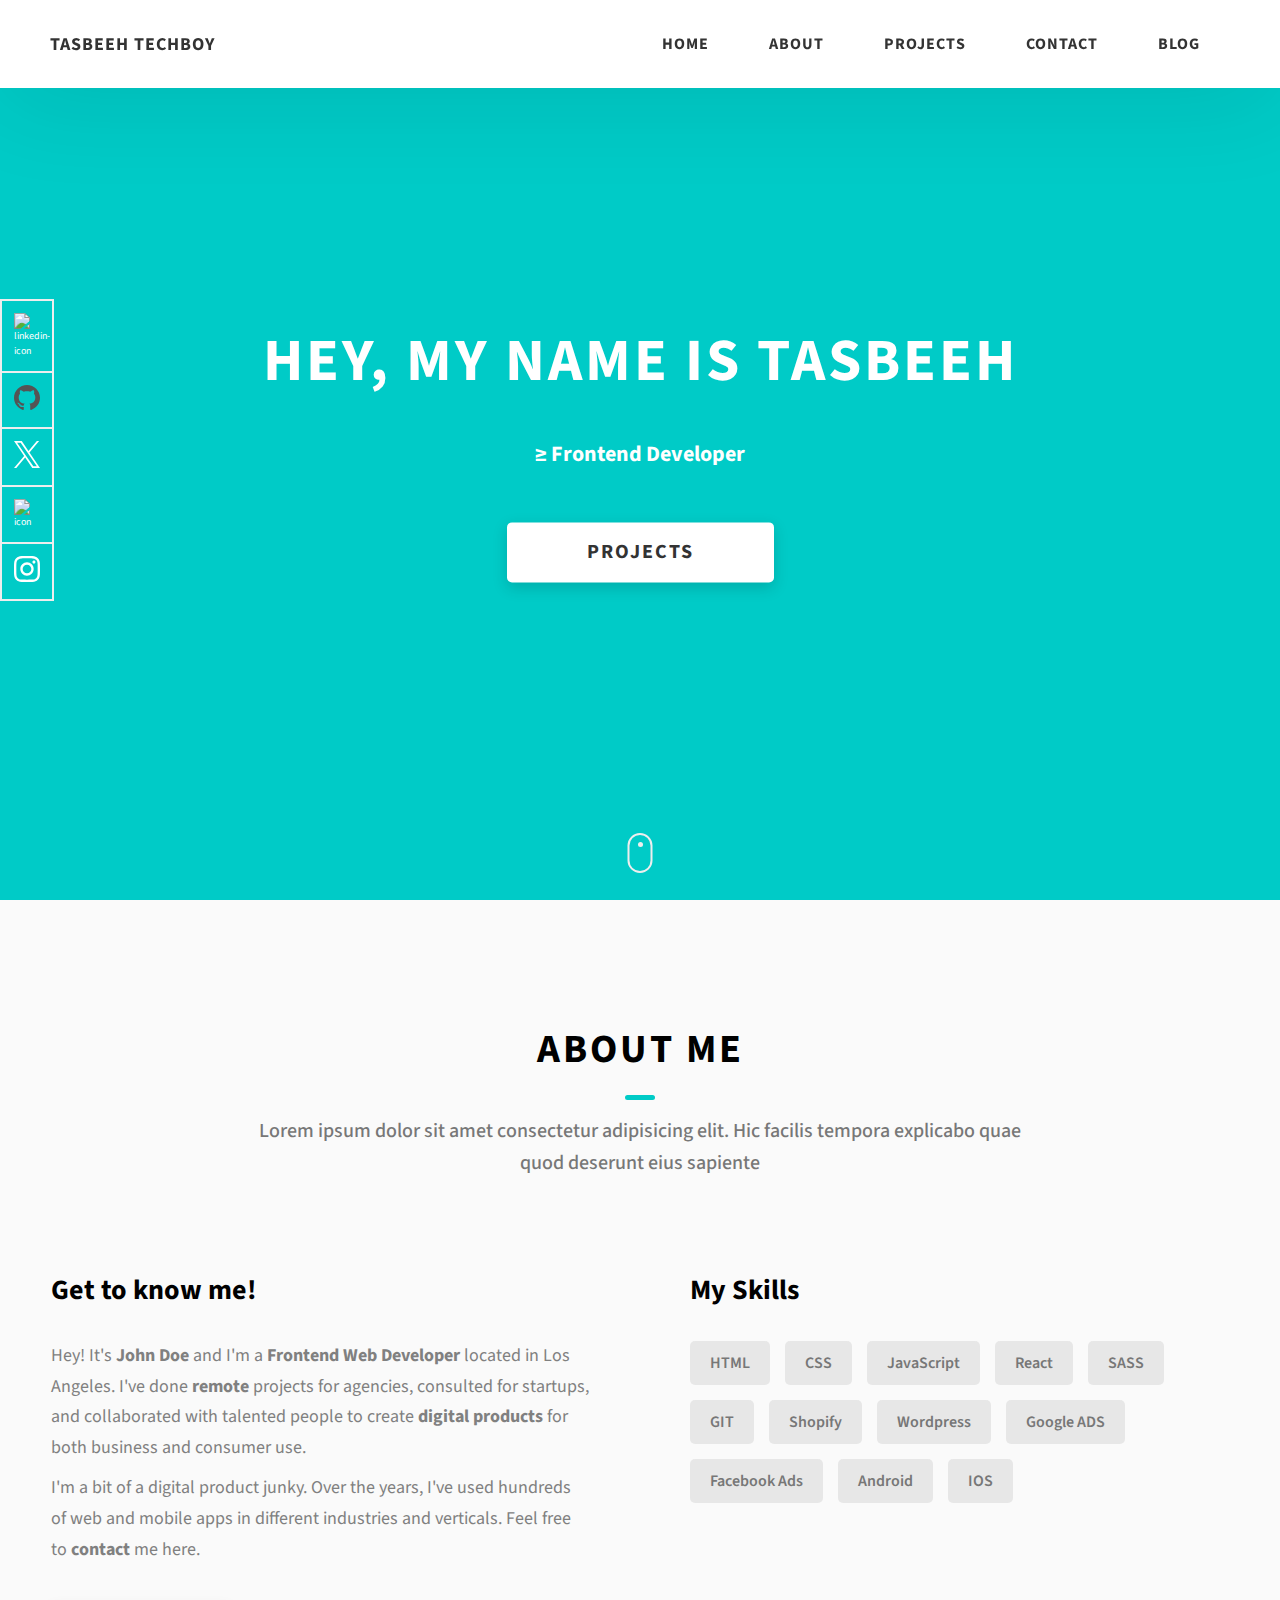
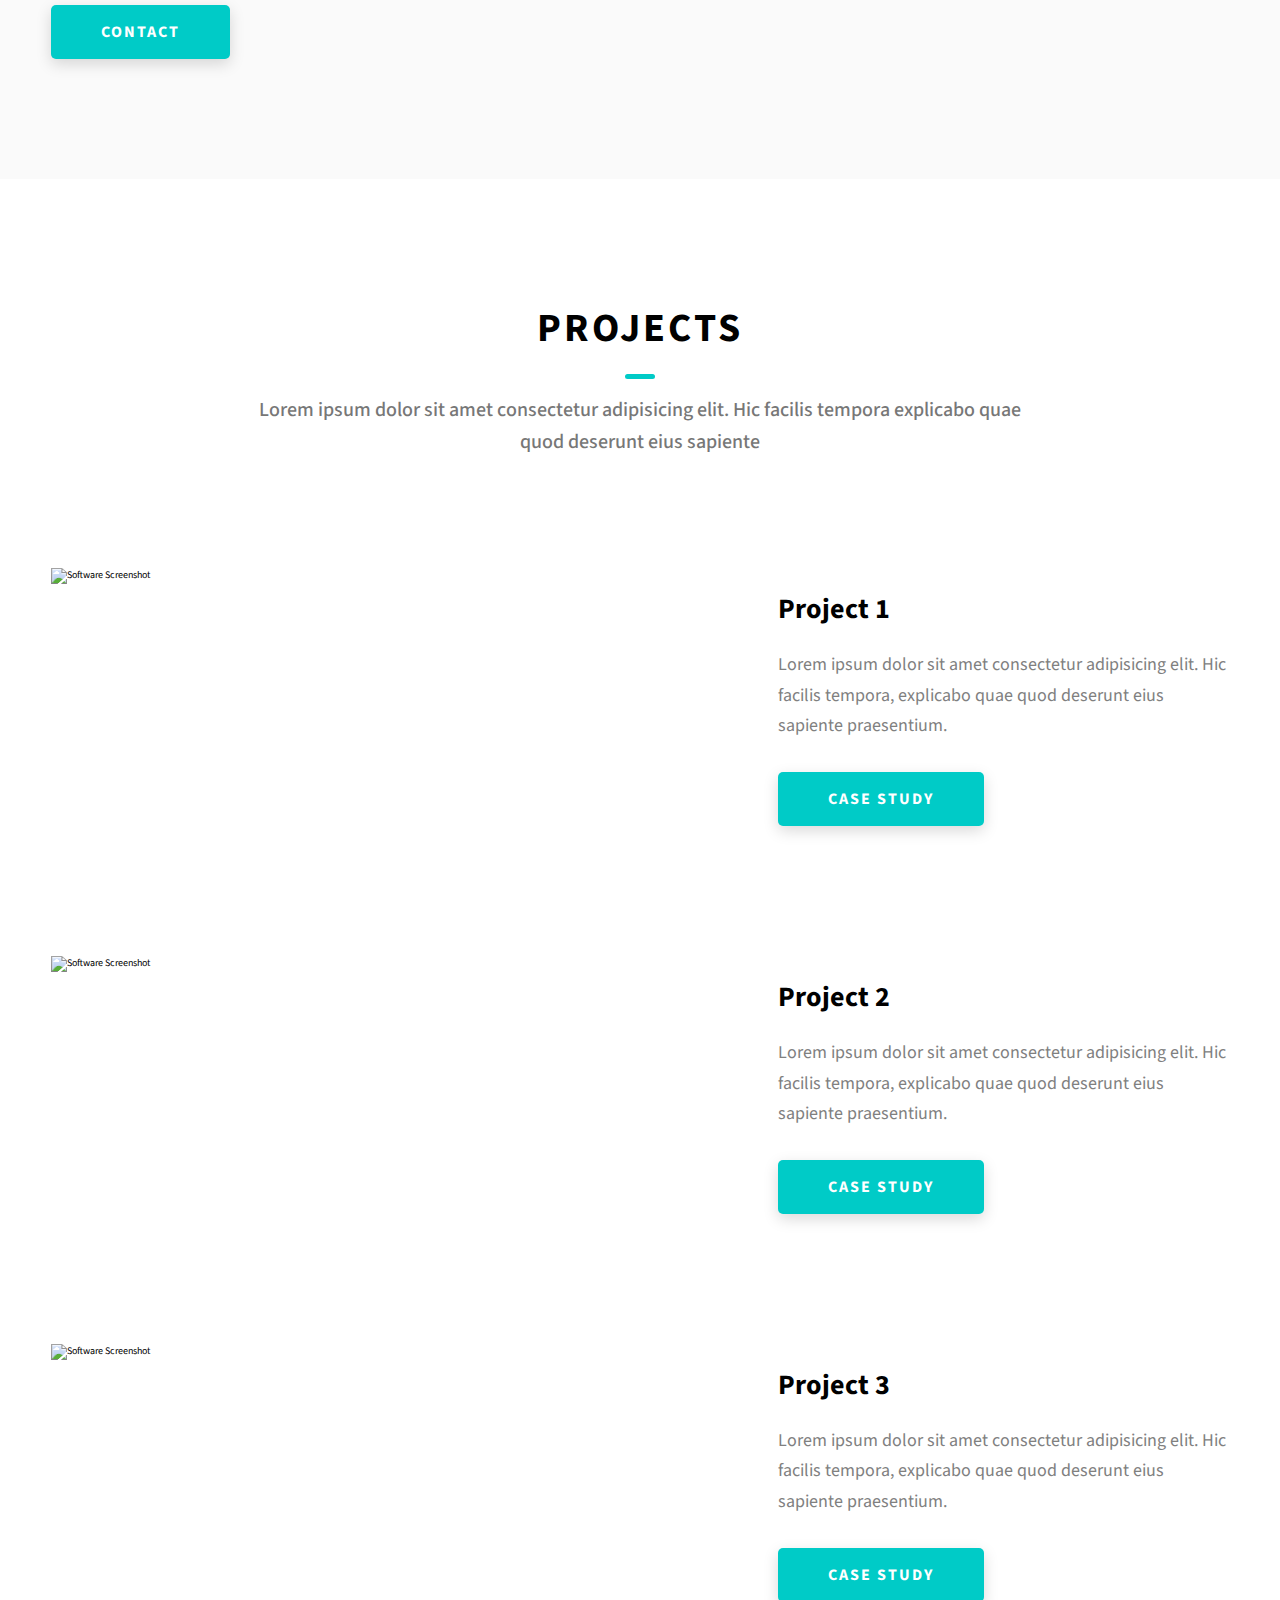
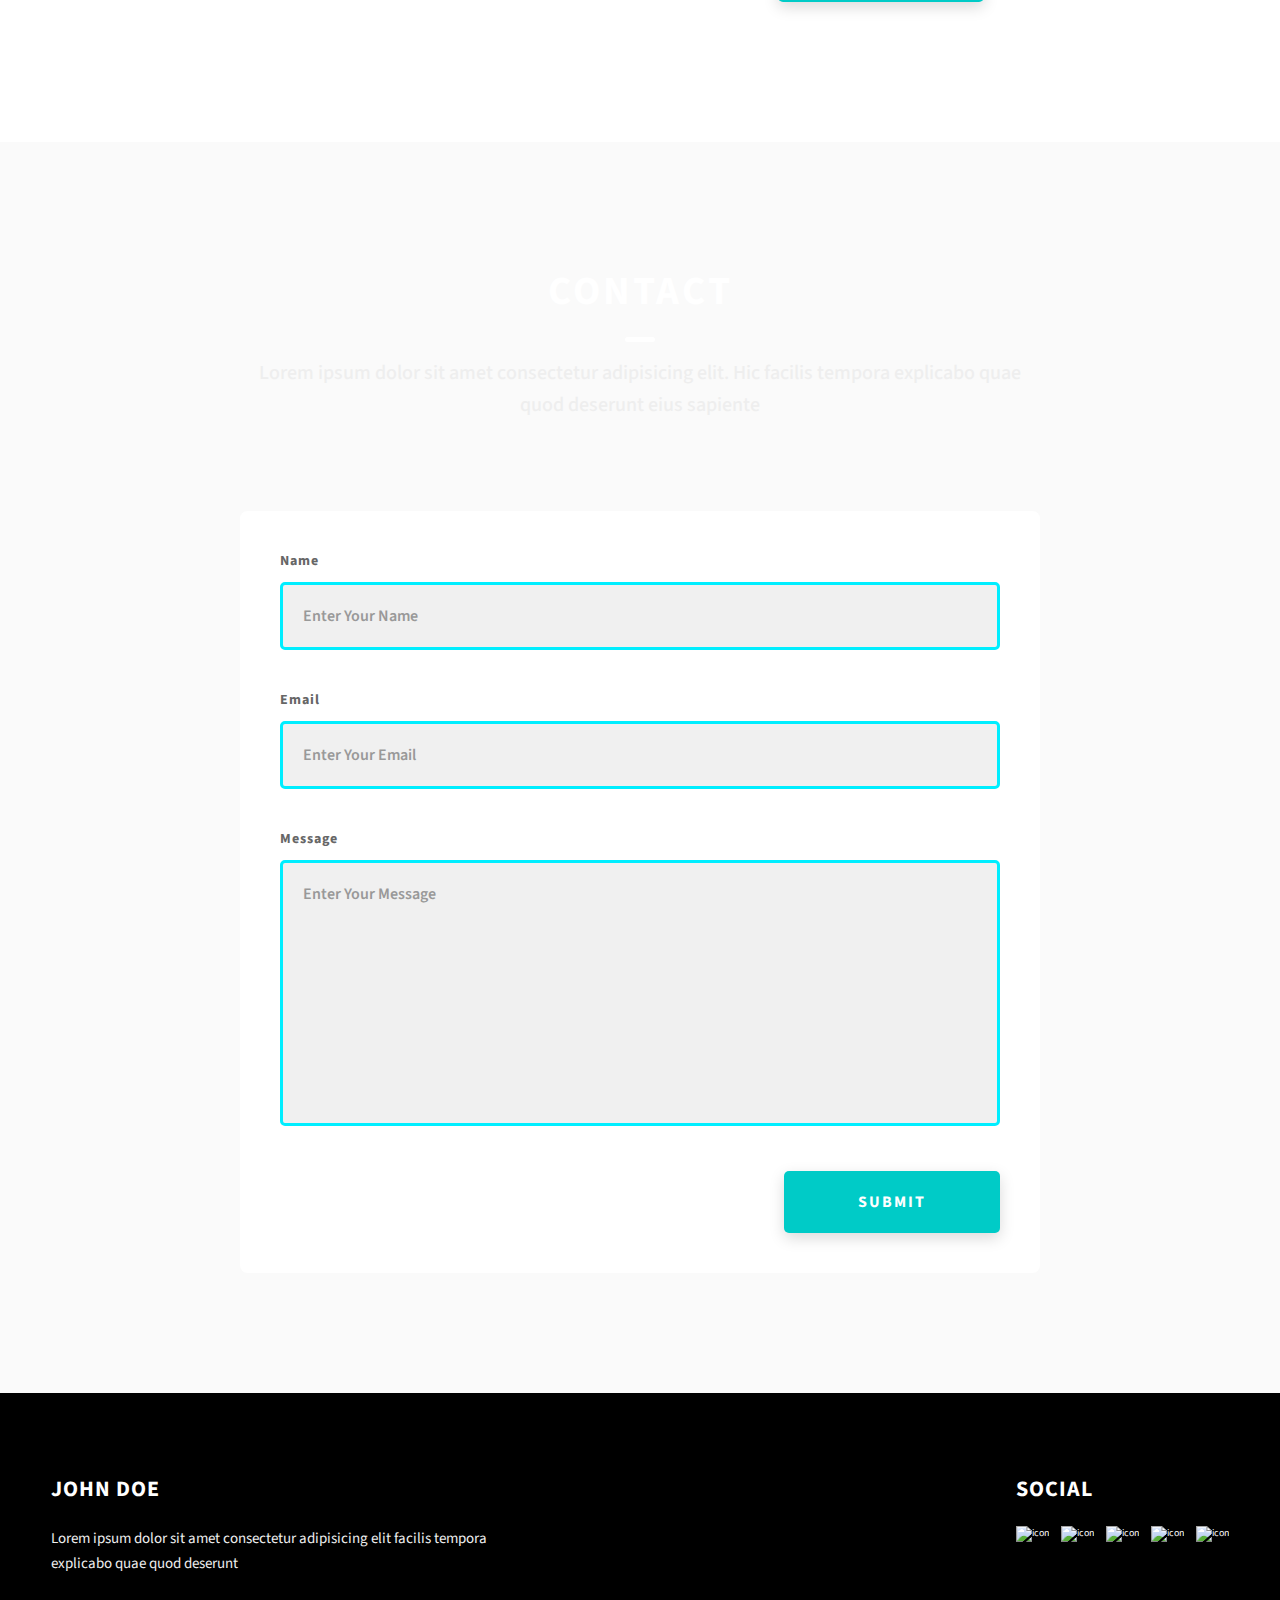
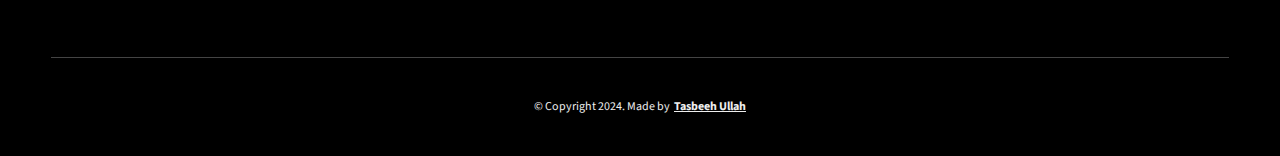
==== commit f8170970: "added form.css" ====
--- a/portoliosite 2/index.html
+++ b/portoliosite 2/index.html
@@ -9,6 +9,7 @@
     <meta name="description" content="Tasbeeh Ullah" />
 
     <link rel="stylesheet" href="assest/css/style.css">
+    <link rel="stylesheet" href="assest/css/form.css">
 
     <link rel="preconnect" href="https://fonts.googleapis.com" />
     <link rel="preconnect" href="https://fonts.gstatic.com" crossorigin />
--- a/portoliosite 2/assest/css/style.css
+++ b/portoliosite 2/assest/css/style.css
@@ -329,7 +329,8 @@
           font-size: 1.7rem; } }
 
 .contact {
-  background: linear-gradient(to right, rgba(0, 98, 185, 0.8), rgba(0, 98, 185, 0.8)), url(../../assets/svg/common-bg.svg);
+  /* background: linear-gradient(to right, rgba(0, 98, 185, 0.8), rgba(0, 98, 185, 0.8)), url(../../assets/svg/common-bg.svg); */
+  background: linear-gradient(to right, rgba(0, 203, 199, 1), rgba(0, 203, 199, 1)), url(../../assets/svg/common-bg.svg);
   background-size: cover;
   background-position: center; }
   .contact__form-container {
--- a/portoliosite 2/assest/css/form.css
+++ b/portoliosite 2/assest/css/form.css
@@ -0,0 +1,90 @@
+
+.contact{ 
+  background: linear-gradient(to right, rgba(250, 250, 250, 1), rgba(250, 250, 250, 1));
+  background-size: cover;
+  background-position: center;
+
+ }
+
+  .contact__form-container {
+    /* box-shadow: 0 0 10px rgba(0, 0, 0, 0.1); */
+    box-shadow: 0 0 1.2rem var(--hightlight-color);
+    background:white;
+    padding: 4rem;
+    margin-top: 6rem;
+    max-width: 80rem;
+    text-align: right;
+    width: 95%;
+    border-radius: .75rem;
+    margin: 5rem auto 0 auto;
+   }
+    @media only screen and (max-width: 37.5em) {
+      .contact__form-container {
+        padding: 3rem; } }
+  .contact__form-field {
+    margin-bottom: 4rem; }
+    @media only screen and (max-width: 37.5em) {
+      .contact__form-field {
+        margin-bottom: 3rem; } }
+  .contact__form-label {
+    color: #666;
+    /* color: #0ef; ; */
+    font-size: 1.4rem;
+    letter-spacing: 1px;
+    font-weight: 700;
+    margin-bottom: 1rem;
+    display: block;
+    text-align: left; }
+  .contact__form-input {
+    color: #333;
+    padding: 2rem;
+    width: 100%;
+    border: 3px solid #0ef; ;
+    font-size: 1.6rem;
+    letter-spacing: 0px;
+    background: #f0f0f0;
+    border-radius: 5px;
+    font-weight: 600;
+  }
+    
+    
+    .contact__form-input::placeholder {
+      color: #999;
+      font-weight: 600;
+      font-size: 1.6rem; }
+    .contact__form-input::-webkit-input-placeholder {
+      color: #999;
+      font-weight: 600;
+      font-size: 1.6rem; }
+    .contact__form-input:-ms-input-placeholder {
+      color: #999;
+      font-weight: 600;
+      font-size: 1.6rem; }
+    .contact__form-input::-ms-input-placeholder {
+      color: #999;
+      font-weight: 600;
+      font-size: 1.6rem; }
+    .contact__form-input:-moz-placeholder {
+      opacity: 1;
+      color: #999;
+      font-weight: 600;
+      font-size: 1.6rem; }
+    .contact__form-input::-moz-placeholder {
+      opacity: 1;
+      color: #999;
+      font-weight: 600;
+      font-size: 1.6rem; }
+  .contact__btn {
+    width: 30%;
+    padding: 2rem 4rem;
+    font-size: 1.6rem; }
+    @media only screen and (max-width: 37.5em) {
+      .contact__btn {
+        width: 100%; } }
+
+
+
+
+
+
+        